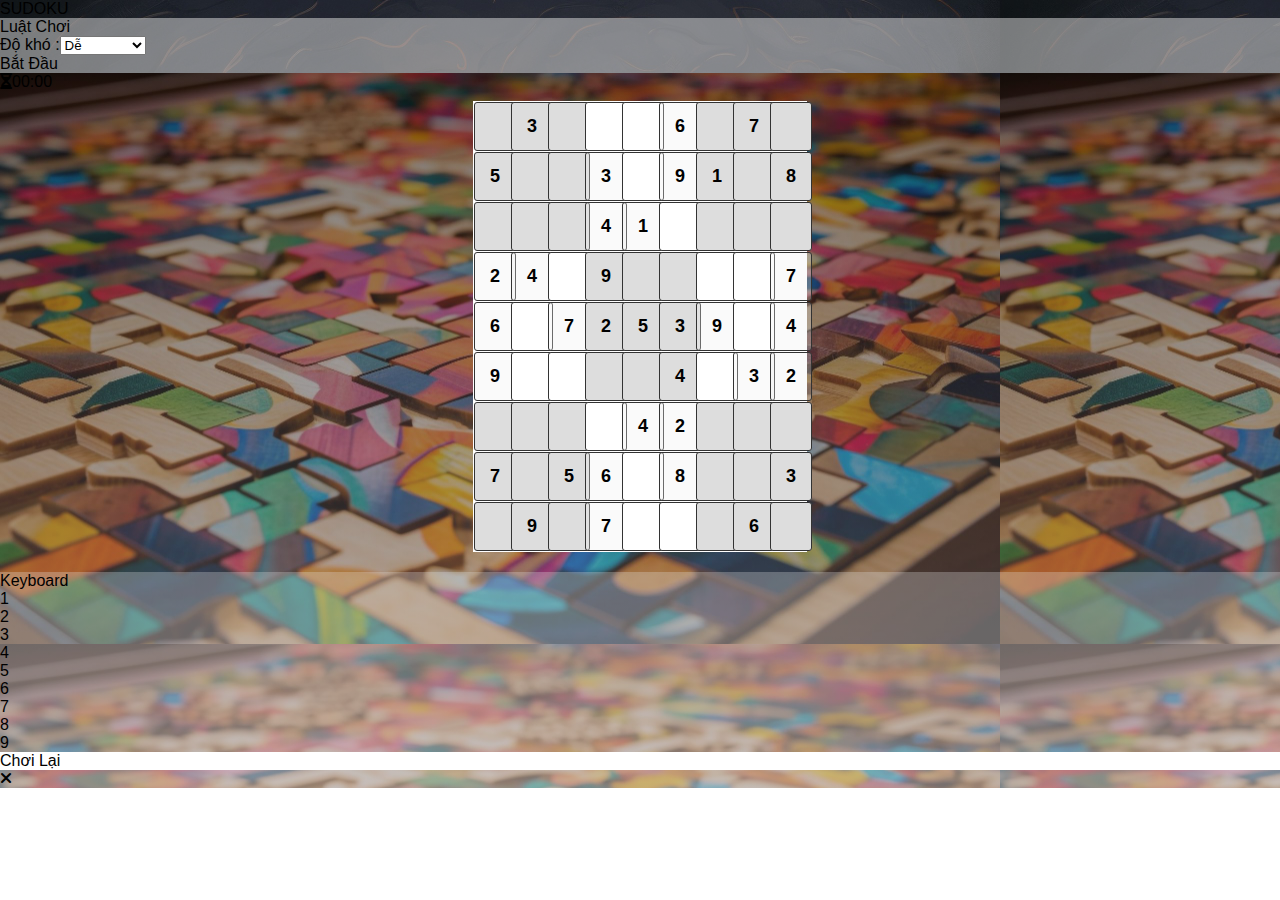
==== index.html @ 1a3bf1a9 "sudoku" ====
<!DOCTYPE html>
<html lang="en">
<head>
  <meta charset="UTF-8">
  <meta http-equiv="X-UA-Compatible" content="IE=edge">
  <meta name="viewport" content="width=device-width, initial-scale=1.0">
  <!-- style -->
  <link rel="stylesheet" href="style.css">
  <!-- fontawesome 6.5.1 -->
  <link rel="stylesheet" href="https://cdnjs.cloudflare.com/ajax/libs/font-awesome/6.5.1/css/all.min.css">
  <!-- jquery -->
  <script src="https://ajax.googleapis.com/ajax/libs/jquery/3.7.1/jquery.min.js"></script>
  <!-- css i&E -->
  <link rel="stylesheet" type="text/css" href="https://cdn.inevn.com/css/package.all.css">

  <title>Sudoku</title>
</head>

<body>

</body>

<script src="main.js"></script>
</html>
---- style.css ----
body {
	background:#fff;
	margin:0;
	padding:0;
	font-family:'Open Sans','Helvetica Neue',Arial,sans-serif;
}
main {
	width:352px;
	margin:20px auto;	
}
h1, p, h4 {
	text-align:center;
	margin:0;
	padding:0;
}
h4 {
	margin-bottom:10px;
}
p {
	height:20px;
	line-height:20px;
	font-size:18px;
}
table {
	background:#fff;
	margin:10px auto 20px auto;
	padding:0;
	
}
table td {
	width:36px;
	height:36px;
	border-collapse:collapse;
	padding:0;
	margin:0;
}
table td input {
	border:none;
	width:100%;
	height:45px;
	font-size:18px;
	text-align:center;
	border:1px solid #333;
	border-radius:3px;
	color:#000;
	transition-property: background, color;
	transition-duration: 1s;
	
}
table td input.alt {
	background:#ddd;
	color:#000;
}
table td input.prepopulated{
	color:#000 !important;
	font-weight:bold;
	opacity:1 !important;
	-webkit-text-fill-color:#000;
}
table td input.playable {
	color:#c30;
}
table td input.inerror,
table td input.prepopulated.inerror {
	background:red !important;
	color:#fff;
	-webkit-text-fill-color:#fff;
}
input[type=number]::-webkit-inner-spin-button, 
input[type=number]::-webkit-outer-spin-button { 
  -webkit-appearance: none; 
  margin: 0; 
}
/* input[type=number] {
    -moz-appearance:textfield;
} */
p .error {
	display:none;
	color:red;
}
p .ok {
	display:none;
}
p .notfilled, p .completed {
	font-weight:bold;
	display:none;
}
p .notfilled {
	font-size:0.8em;
	color:red;
}
p .completed {
	color:#c30;
}
button {
	margin:5px auto;
	display:block;
	font-size:1.1em;
	background:#fff;
	padding:5px;
	border:1px solid #999;
	border-radius:3px;
	color:#666;
	
}
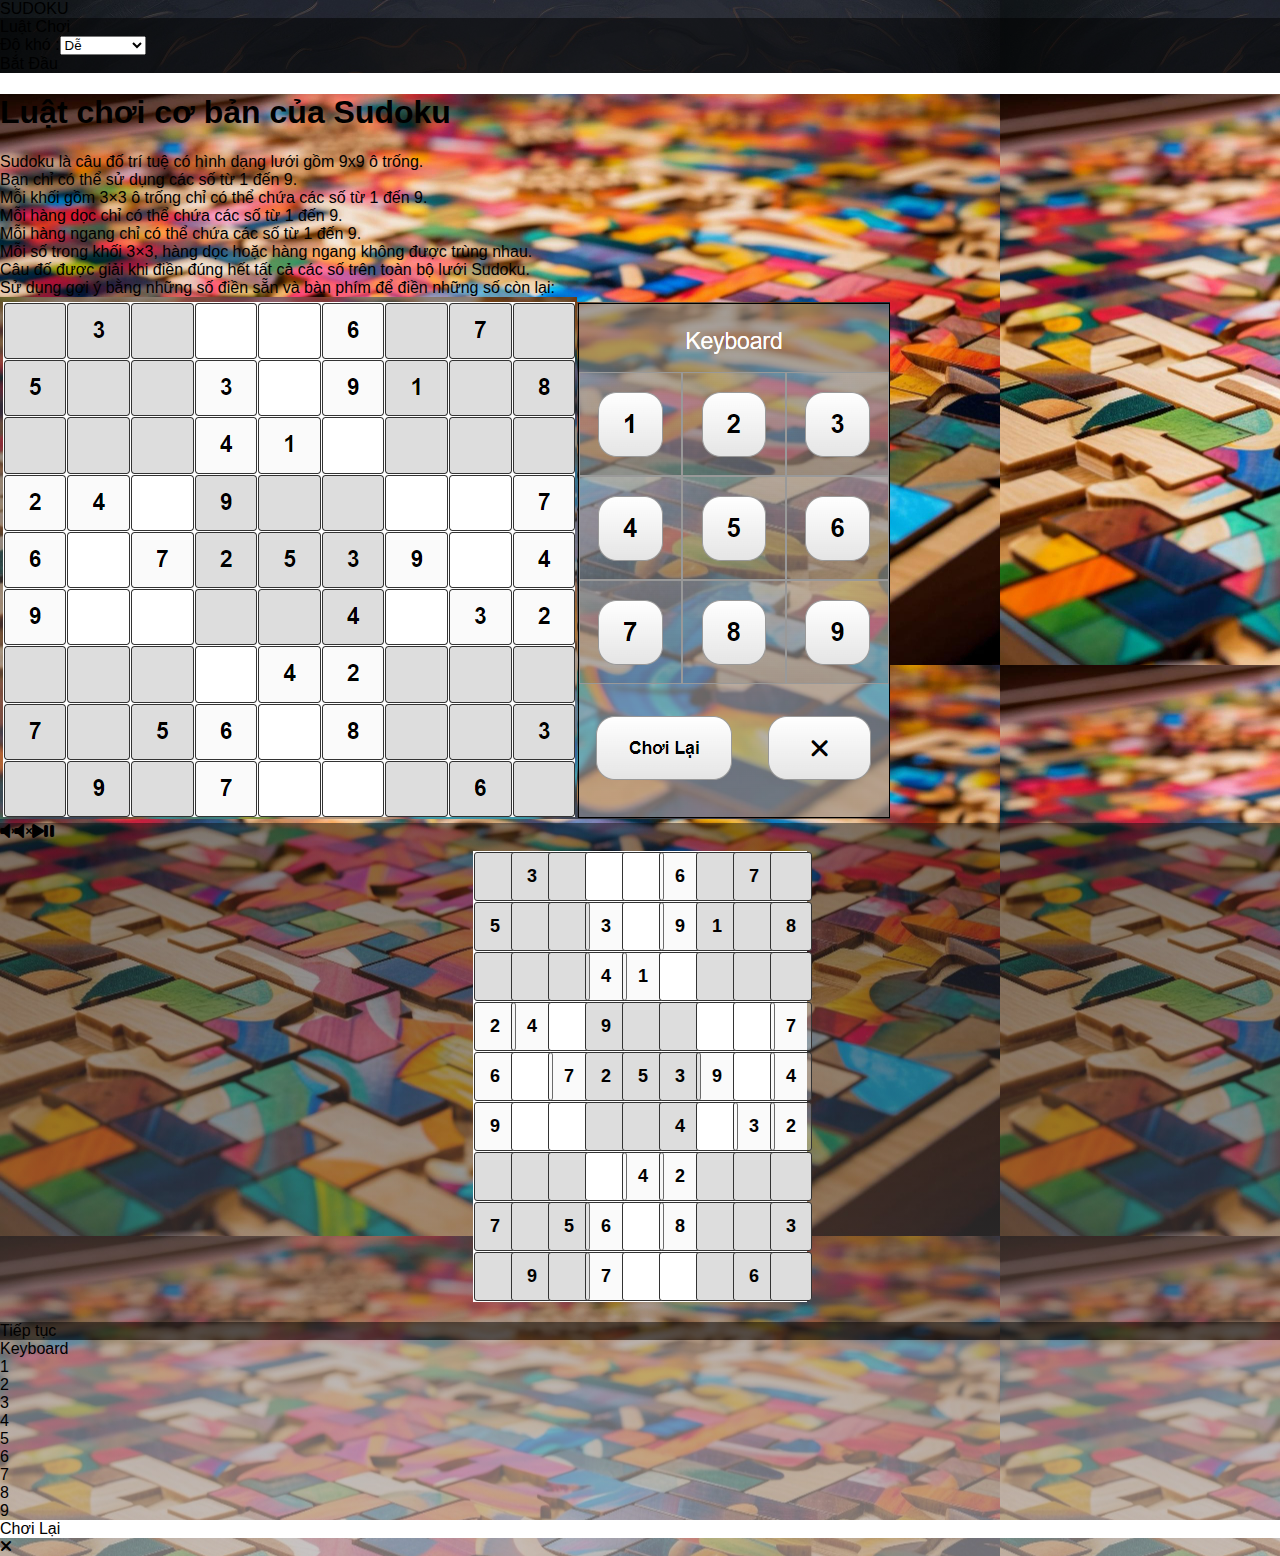
==== commit bf63ac5c: "audio" ====
--- a/index.html
+++ b/index.html
@@ -20,5 +20,6 @@
 
 </body>
 
+<script src="index.js"></script>
 <script src="main.js"></script>
 </html>--- a/style.css
+++ b/style.css
@@ -3,23 +3,6 @@
 	margin:0;
 	padding:0;
 	font-family:'Open Sans','Helvetica Neue',Arial,sans-serif;
-}
-main {
-	width:352px;
-	margin:20px auto;	
-}
-h1, p, h4 {
-	text-align:center;
-	margin:0;
-	padding:0;
-}
-h4 {
-	margin-bottom:10px;
-}
-p {
-	height:20px;
-	line-height:20px;
-	font-size:18px;
 }
 table {
 	background:#fff;
@@ -55,7 +38,6 @@
 	color:#000 !important;
 	font-weight:bold;
 	opacity:1 !important;
-	-webkit-text-fill-color:#000;
 }
 table td input.playable {
 	color:#c30;
@@ -64,42 +46,23 @@
 table td input.prepopulated.inerror {
 	background:red !important;
 	color:#fff;
-	-webkit-text-fill-color:#fff;
 }
 input[type=number]::-webkit-inner-spin-button, 
 input[type=number]::-webkit-outer-spin-button { 
   -webkit-appearance: none; 
   margin: 0; 
 }
-/* input[type=number] {
-    -moz-appearance:textfield;
-} */
-p .error {
-	display:none;
-	color:red;
+
+.dichuyen{
+	animation: table 0.6s ease-in-out;
 }
-p .ok {
-	display:none;
+@keyframes table {
+	0%{
+		transform: translateX(-100%);
+		opacity: 0.5;
+	}
+	100%{
+		transform: translateX(0);
+		opacity: 1;
+	}
 }
-p .notfilled, p .completed {
-	font-weight:bold;
-	display:none;
-}
-p .notfilled {
-	font-size:0.8em;
-	color:red;
-}
-p .completed {
-	color:#c30;
-}
-button {
-	margin:5px auto;
-	display:block;
-	font-size:1.1em;
-	background:#fff;
-	padding:5px;
-	border:1px solid #999;
-	border-radius:3px;
-	color:#666;
-	
-}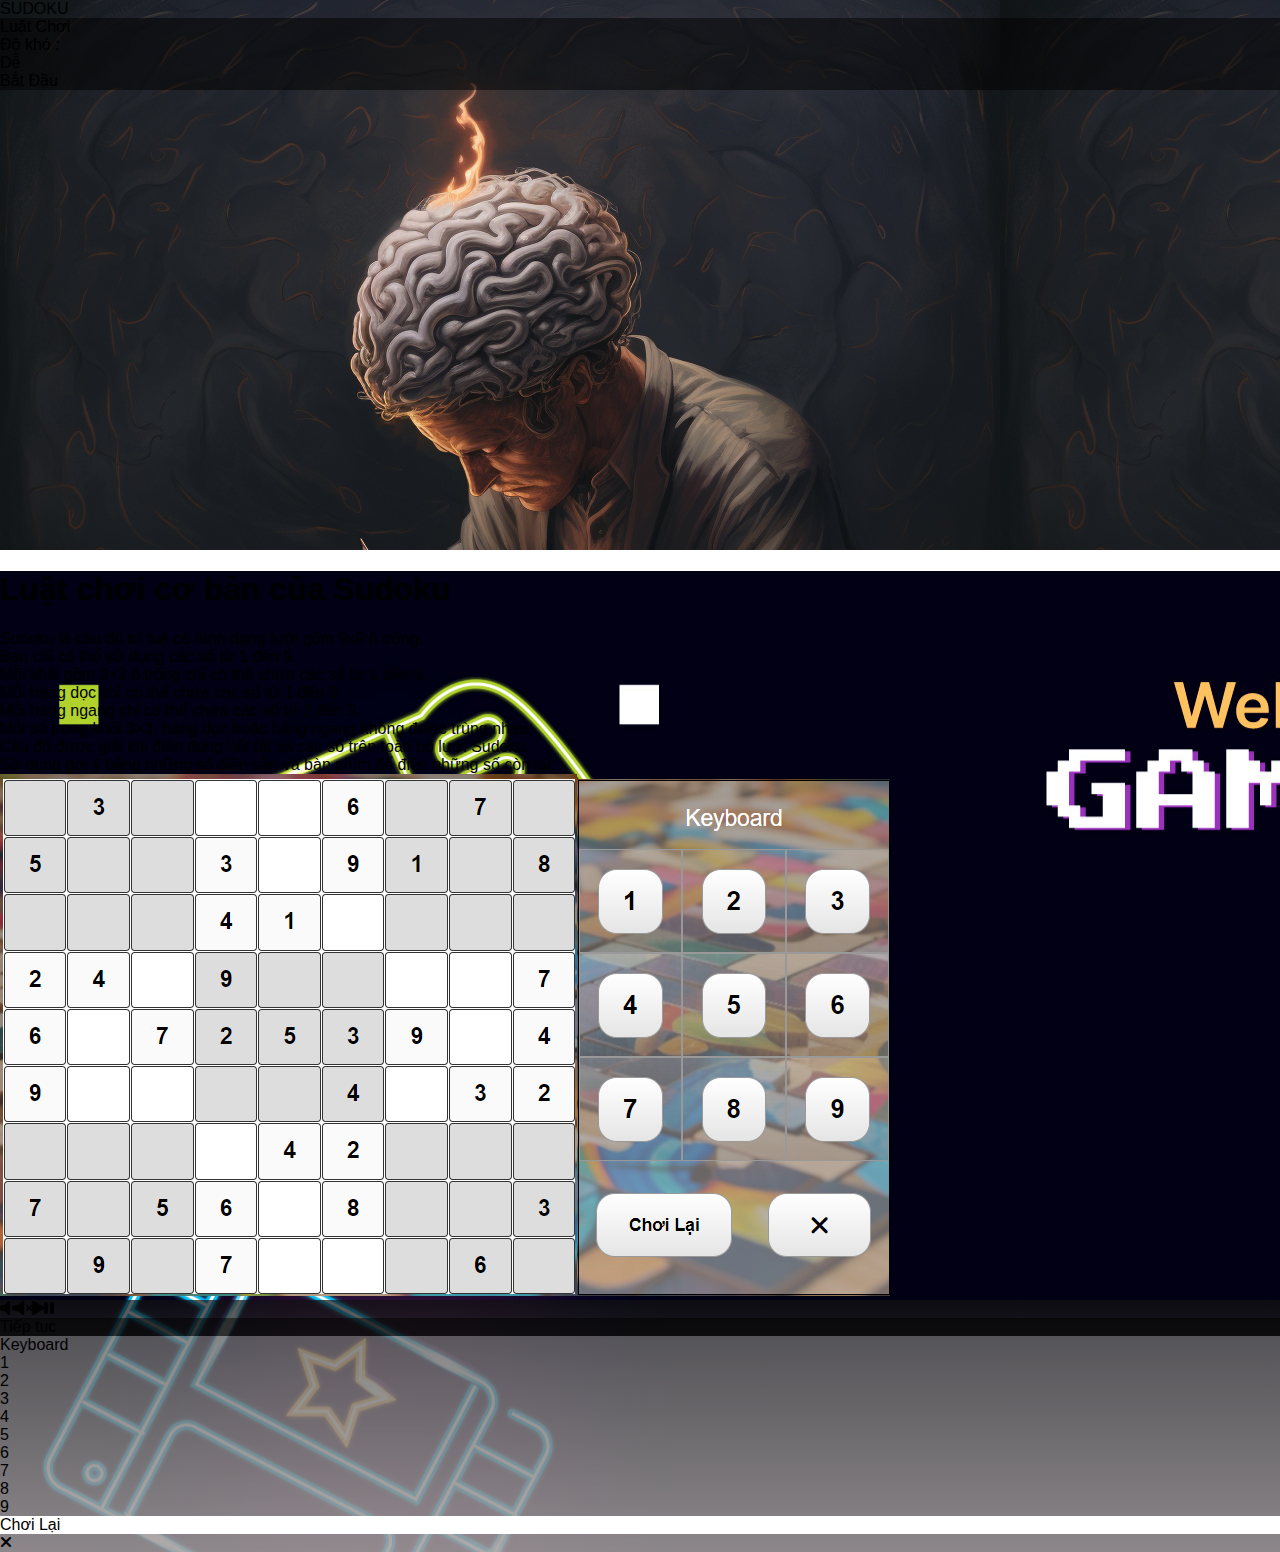
==== commit 57863149: "fix" ====
--- a/index.html
+++ b/index.html
@@ -19,7 +19,6 @@
 <body>
 
 </body>
-
 <script src="index.js"></script>
 <script src="main.js"></script>
 </html>--- a/style.css
+++ b/style.css
@@ -11,8 +11,8 @@
 	
 }
 table td {
-	width:36px;
-	height:36px;
+	width:45px;
+	height:40px;
 	border-collapse:collapse;
 	padding:0;
 	margin:0;
@@ -20,7 +20,7 @@
 table td input {
 	border:none;
 	width:100%;
-	height:45px;
+	height:100%;
 	font-size:18px;
 	text-align:center;
 	border:1px solid #333;
@@ -52,7 +52,10 @@
   -webkit-appearance: none; 
   margin: 0; 
 }
-
+input {
+	display: flex;
+	text-align: center;
+}
 .dichuyen{
 	animation: table 0.6s ease-in-out;
 }
